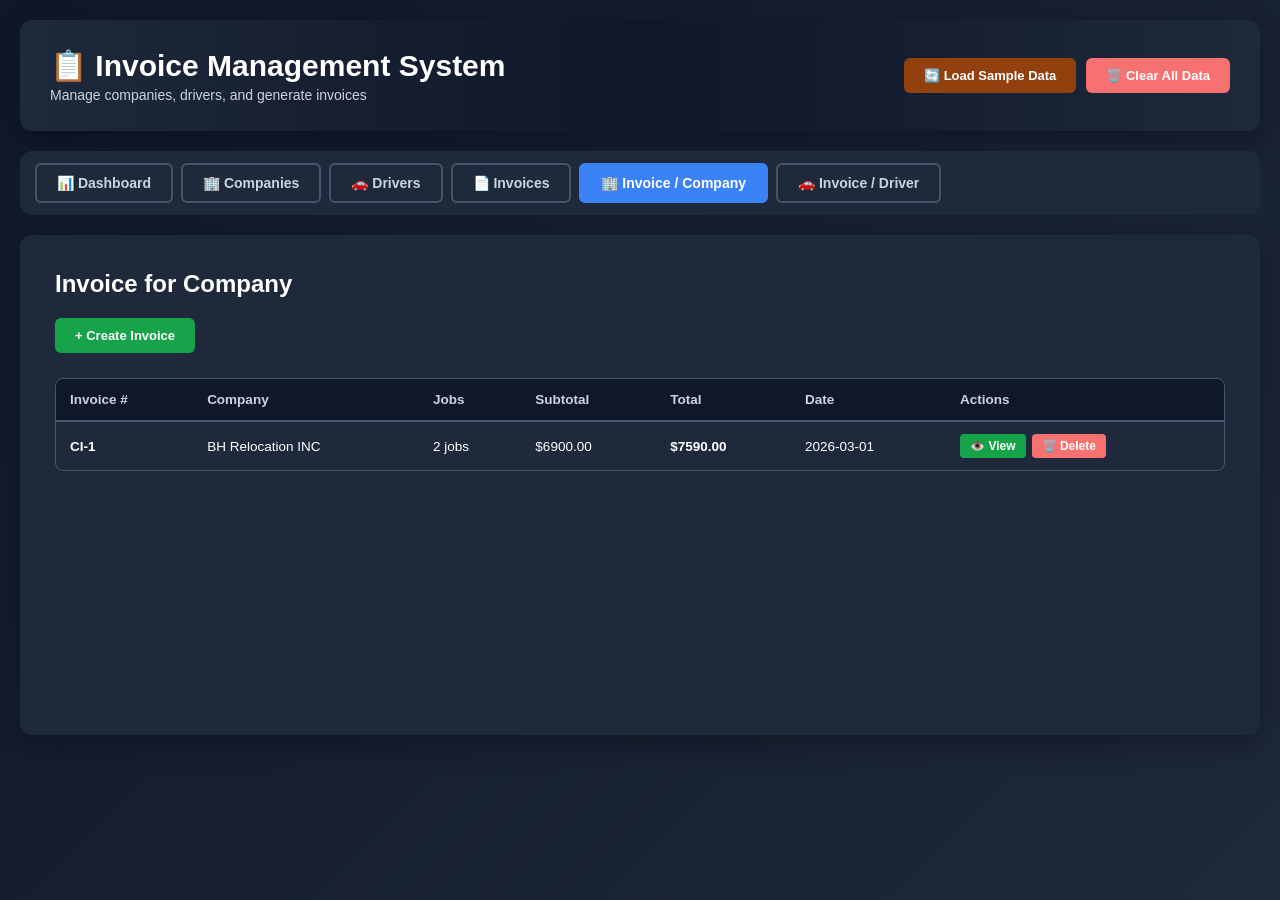
==== inv-company.html @ f8531cd7 "Split single-page app into separate HTML files per menu section - index.html: now redirects to dashb" ====
<!DOCTYPE html>
<html lang="en">
<head>
    <meta charset="UTF-8">
    <meta name="viewport" content="width=device-width, initial-scale=1.0">
    <title>Invoice / Company - Invoice Management System</title>
    <link rel="stylesheet" href="assets/css/style.css">
</head>
<body>
<div class="app-wrapper">

    <div class="header">
        <div>
            <h1>📋 Invoice Management System</h1>
            <p>Manage companies, drivers, and generate invoices</p>
        </div>
        <div class="header-actions">
            <button class="btn btn-amber" onclick="loadSampleData()">🔄 Load Sample Data</button>
            <button class="btn btn-danger" onclick="clearAllData()">🗑️ Clear All Data</button>
        </div>
    </div>

    <div class="nav-tabs">
        <a class="nav-tab" href="dashboard.html">📊 Dashboard</a>
        <a class="nav-tab" href="companies.html">🏢 Companies</a>
        <a class="nav-tab" href="drivers.html">🚗 Drivers</a>
        <a class="nav-tab" href="invoices.html">📄 Invoices</a>
        <a class="nav-tab active" href="inv-company.html">🏢 Invoice / Company</a>
        <a class="nav-tab" href="inv-driver.html">🚗 Invoice / Driver</a>
    </div>

    <div class="content">
        <h2 style="margin-bottom:20px;">Invoice for Company</h2>
        <div class="btn-row">
            <button class="btn btn-success" onclick="openCoInvModal()">+ Create Invoice</button>
        </div>
        <div class="table-wrap">
            <table>
                <thead><tr><th>Invoice #</th><th>Company</th><th>Jobs</th><th>Subtotal</th><th>Total</th><th>Date</th><th>Actions</th></tr></thead>
                <tbody id="coInvTbody"></tbody>
            </table>
        </div>
    </div>

</div>

<!-- Create Company Invoice Modal -->
<div id="coInvModal" class="modal">
    <div class="modal-box modal-xl">
        <div class="modal-hdr">
            <h2>Create Company Invoice</h2>
            <button class="close-btn" onclick="closeModal('coInvModal')">&times;</button>
        </div>
        <form id="coInvForm" onsubmit="saveCoInvoice(event)">
            <div class="form-grid">
                <div class="form-group">
                    <label>Company *</label>
                    <select id="coInvCompany" required>
                        <option value="">-- Select Company --</option>
                    </select>
                </div>
                <div class="form-group">
                    <label>Invoice Date *</label>
                    <input type="date" id="coInvDate" required>
                </div>
            </div>
            <div class="jobs-section">
                <h4>📦 Jobs</h4>
                <div class="line-items-scroll">
                    <div class="line-item-header-row-xl">
                        <span>Job #</span><span>Driver</span><span>Customer</span><span>From</span><span>To</span>
                        <span>CF</span><span>Rate</span><span>Total</span>
                        <span>Bal. Due</span><span>New Bal.</span><span>Remarks</span><span></span>
                    </div>
                    <div id="coJobsContainer"></div>
                </div>
                <button type="button" class="btn btn-primary" style="margin-top:10px;" onclick="addCoJobRow()">+ Add Job</button>
            </div>
            <div class="summary-box">
                <div class="summary-row"><span>Subtotal (CF × Rate):</span><span id="coSubtotal">$0.00</span></div>
                <div class="summary-row"><span>Carrier Fee (10%):</span><span id="coCarrierFee">$0.00</span></div>
                <div class="summary-row total"><span>TOTAL DUE:</span><span id="coTotal">$0.00</span></div>
            </div>
            <div class="modal-footer">
                <button type="button" class="btn btn-secondary" onclick="closeModal('coInvModal')">Cancel</button>
                <button type="submit" class="btn btn-success">✔ Save Invoice</button>
            </div>
        </form>
    </div>
</div>

<!-- View Invoice Modal -->
<div id="invoiceViewModal" class="modal">
    <div class="modal-box modal-xl">
        <div class="modal-hdr">
            <h2>Invoice Detail</h2>
            <button class="close-btn" onclick="closeModal('invoiceViewModal')">&times;</button>
        </div>
        <div id="invoiceViewContent"></div>
        <div class="modal-footer">
            <button class="btn btn-secondary" onclick="closeModal('invoiceViewModal')">Close</button>
            <button class="btn btn-primary" onclick="window.print()">🖨️ Print</button>
        </div>
    </div>
</div>

<div id="toast" class="toast"></div>

<script src="assets/js/data.js"></script>
<script src="assets/js/utils.js"></script>
<script>
let coJobRows = [];
function emptyCoJob() { return { jobNumber:'', driverId:'', customerName:'', from:'', to:'', cubicFeet:'', rate:'', balanceDue:'', newBalance:'', remarks:'' }; }

function renderPage() {
    const tb = document.getElementById('coInvTbody');
    if (!companyInvoices.length) {
        tb.innerHTML = '<tr><td colspan="7" class="empty">No company invoices yet. Click "+ Create Invoice" to start.</td></tr>';
        return;
    }
    tb.innerHTML = companyInvoices.map(inv => {
        const co = companies.find(c => c.id === inv.companyId);
        const n  = (inv.lineItems || []).length;
        return `
            <tr>
                <td><strong>CI-${inv.id}</strong></td>
                <td>${co?.name || '?'}</td>
                <td>${n} job${n !== 1 ? 's' : ''}</td>
                <td>$${(inv.subtotal || 0).toFixed(2)}</td>
                <td><strong>$${(inv.total || 0).toFixed(2)}</strong></td>
                <td>${inv.date}</td>
                <td><div class="action-btns">
                    <button class="btn-xs btn-xs-view"   onclick="viewCoInvoice(${inv.id})">👁️ View</button>
                    <button class="btn-xs btn-xs-delete" onclick="deleteCoInvoice(${inv.id})">🗑️ Delete</button>
                </div></td>
            </tr>`;
    }).join('');
}

function openCoInvModal() {
    document.getElementById('coInvForm').reset();
    document.getElementById('coInvDate').valueAsDate = new Date();
    document.getElementById('coInvCompany').innerHTML =
        '<option value="">-- Select Company --</option>' +
        companies.map(c => `<option value="${c.id}">${c.name}</option>`).join('');
    coJobRows = [emptyCoJob()];
    renderCoJobRows();
    document.getElementById('coInvModal').classList.add('active');
}

function addCoJobRow()       { coJobRows.push(emptyCoJob()); renderCoJobRows(); }
function removeCoJobRow(idx) { if (coJobRows.length === 1) return; coJobRows.splice(idx, 1); renderCoJobRows(); }

function setCoJob(idx, field, val) {
    const num = ['cubicFeet','rate','balanceDue','newBalance'];
    coJobRows[idx][field] = num.includes(field) ? (parseFloat(val) || 0) : val;
    if (field === 'cubicFeet' || field === 'rate') renderCoJobRows();
    else updateCoSummary();
}

function renderCoJobRows() {
    document.getElementById('coJobsContainer').innerHTML = coJobRows.map((r, i) => {
        const total = ((r.cubicFeet || 0) * (r.rate || 0)).toFixed(2);
        const driverSel = '<option value="">-- Driver --</option>' +
            drivers.map(d => `<option value="${d.id}" ${d.id == r.driverId ? 'selected' : ''}>${d.firstName} ${d.lastName}</option>`).join('');
        return `
        <div class="line-item-row-xl">
            <input type="text"   placeholder="Job #"    value="${esc(r.jobNumber)}"    onchange="setCoJob(${i},'jobNumber',this.value)">
            <select onchange="setCoJob(${i},'driverId',this.value)">${driverSel}</select>
            <input type="text"   placeholder="Customer" value="${esc(r.customerName)}" onchange="setCoJob(${i},'customerName',this.value)">
            <input type="text"   placeholder="From"     value="${esc(r.from)}"         onchange="setCoJob(${i},'from',this.value)">
            <input type="text"   placeholder="To"       value="${esc(r.to)}"           onchange="setCoJob(${i},'to',this.value)">
            <input type="number" placeholder="CF"       value="${r.cubicFeet || ''}"   onchange="setCoJob(${i},'cubicFeet',this.value)">
            <input type="number" placeholder="Rate"     value="${r.rate || ''}" step="0.01" onchange="setCoJob(${i},'rate',this.value)">
            <div class="cell-total">$${total}</div>
            <input type="number" placeholder="Bal Due"  value="${r.balanceDue || ''}"  step="0.01" onchange="setCoJob(${i},'balanceDue',this.value)">
            <input type="number" placeholder="New Bal"  value="${r.newBalance || ''}"  step="0.01" onchange="setCoJob(${i},'newBalance',this.value)">
            <input type="text"   placeholder="Remarks"  value="${esc(r.remarks)}"      onchange="setCoJob(${i},'remarks',this.value)">
            ${coJobRows.length > 1
                ? `<button type="button" class="btn-remove" onclick="removeCoJobRow(${i})">&#x2715;</button>`
                : '<div></div>'}
        </div>`;
    }).join('');
    updateCoSummary();
}

function updateCoSummary() {
    const sub = coJobRows.reduce((s, r) => s + (r.cubicFeet || 0) * (r.rate || 0), 0);
    const fee = sub * 0.1;
    document.getElementById('coSubtotal').textContent   = '$' + sub.toFixed(2);
    document.getElementById('coCarrierFee').textContent = '$' + fee.toFixed(2);
    document.getElementById('coTotal').textContent      = '$' + (sub + fee).toFixed(2);
}

function saveCoInvoice(e) {
    e.preventDefault();
    const cid = parseInt(document.getElementById('coInvCompany').value);
    if (!cid) { toast('Please select a company.', 'error'); return; }
    if (!coJobRows.some(r => r.customerName || r.jobNumber)) { toast('Add at least one job.', 'error'); return; }
    const sub = coJobRows.reduce((s, r) => s + (r.cubicFeet || 0) * (r.rate || 0), 0);
    const fee = sub * 0.1;
    companyInvoices.push({
        id: nextCoInvId++, companyId: cid,
        date:      document.getElementById('coInvDate').value,
        lineItems: JSON.parse(JSON.stringify(coJobRows)),
        subtotal: sub, carrierFee: fee, total: sub + fee
    });
    save(); renderPage();
    closeModal('coInvModal');
    toast('Company invoice saved!', 'success');
}

function deleteCoInvoice(id) {
    if (!confirm('Delete this invoice?')) return;
    companyInvoices = companyInvoices.filter(i => i.id !== id);
    save(); renderPage();
    toast('Invoice deleted.', 'success');
}

function viewCoInvoice(id) {
    const inv  = companyInvoices.find(i => i.id === id);
    if (!inv) return;
    const co   = companies.find(c => c.id === inv.companyId) || {};
    const jobs = inv.lineItems || [];
    let totalCF = 0, totalAmt = 0, totalBal = 0, totalNewBal = 0;
    jobs.forEach(j => {
        totalCF     += (j.cubicFeet || 0);
        totalAmt    += (j.cubicFeet || 0) * (j.rate || 0);
        totalBal    += (j.balanceDue || 0);
        totalNewBal += (j.newBalance || 0);
    });

    const rows = jobs.map(j => {
        const dr = drivers.find(d => d.id == j.driverId) || {};
        return `<tr>
            <td>${j.jobNumber || ''}</td>
            <td>${dr.firstName ? dr.firstName + ' ' + dr.lastName : '—'}</td>
            <td>${j.customerName || ''}</td><td>${j.from || ''}</td><td>${j.to || ''}</td>
            <td>${j.cubicFeet || 0}</td>
            <td>$${parseFloat(j.rate || 0).toFixed(2)}</td>
            <td><strong>$${((j.cubicFeet || 0) * (j.rate || 0)).toFixed(2)}</strong></td>
            <td>$${parseFloat(j.balanceDue || 0).toFixed(2)}</td>
            <td>$${parseFloat(j.newBalance || 0).toFixed(2)}</td>
            <td>${j.remarks || ''}</td>
        </tr>`;
    }).join('');

    document.getElementById('invoiceViewContent').innerHTML = `
        <div class="inv-view">
            <div class="inv-view-hdr">
                <h2>${co.name || 'Company'}</h2>
                <p>${co.address || ''}${co.city ? ', ' + co.city : ''}</p>
                <p>US DOT: ${co.dotNumber || '—'} &nbsp;&nbsp; MC/ICC: ${co.mcNumber || '—'} &nbsp;&nbsp; Tel: ${co.phone || '—'}</p>
            </div>
            <div class="inv-meta">
                <div><strong>Invoice #:</strong> CI-${inv.id}<br><strong>Date:</strong> ${inv.date}<br><strong>Type:</strong> Company Invoice</div>
                <div><strong>Total Jobs:</strong> ${jobs.length}<br><strong>Total CF:</strong> ${totalCF}<br><strong>Total Due:</strong> $${(inv.total || 0).toFixed(2)}</div>
            </div>
            <div style="overflow-x:auto;">
            <table class="inv-table">
                <thead><tr><th>Job #</th><th>Driver</th><th>Customer</th><th>From</th><th>To</th><th>CF</th><th>Rate</th><th>Total</th><th>Bal. Due</th><th>New Bal.</th><th>Remarks</th></tr></thead>
                <tbody>
                    ${rows}
                    <tr class="inv-total-row">
                        <td colspan="5"><strong>TOTALS</strong></td>
                        <td><strong>${totalCF}</strong></td><td></td>
                        <td><strong>$${totalAmt.toFixed(2)}</strong></td>
                        <td><strong>$${totalBal.toFixed(2)}</strong></td>
                        <td><strong>$${totalNewBal.toFixed(2)}</strong></td><td></td>
                    </tr>
                </tbody>
            </table>
            </div>
            <div class="inv-summary" style="margin-top:20px;">
                <div class="inv-summary-row"><span>Subtotal:</span><span>$${(inv.subtotal || 0).toFixed(2)}</span></div>
                <div class="inv-summary-row"><span>Carrier Fee (10%):</span><span>$${(inv.carrierFee || 0).toFixed(2)}</span></div>
                <div class="inv-summary-row"><span>TOTAL DUE:</span><span>$${(inv.total || 0).toFixed(2)}</span></div>
            </div>
            <div style="display:flex;gap:40px;margin-top:40px;">
                <div style="flex:1;border-top:2px solid #333;padding-top:6px;font-size:12px;color:#555;">Authorized Signature</div>
                <div style="flex:0.4;border-top:2px solid #333;padding-top:6px;font-size:12px;color:#555;">Date</div>
            </div>
        </div>`;
    document.getElementById('invoiceViewModal').classList.add('active');
}

document.addEventListener('DOMContentLoaded', () => {
    if (!load()) loadDefaults();
    renderPage();
});
</script>
</body>
</html>
---- assets/css/style.css ----
* { margin: 0; padding: 0; box-sizing: border-box; }

:root {
    --bg: #0f172a;
    --bg2: #1e293b;
    --bg3: #334155;
    --border: #475569;
    --text: #ffffff;
    --text2: #cbd5e1;
    --text3: #94a3b8;
    --blue: #3b82f6;
    --blue-dark: #1e40af;
    --green: #4ade80;
    --green-dark: #16a34a;
    --red: #f87171;
    --red-dark: #dc2626;
    --amber: #f59e0b;
    --amber-dark: #92400e;
    --purple: #a855f7;
    --purple-dark: #7e22ce;
}

body {
    font-family: 'Segoe UI', Tahoma, Geneva, Verdana, sans-serif;
    background: linear-gradient(135deg, var(--bg) 0%, var(--bg2) 100%);
    color: var(--text);
    min-height: 100vh;
    padding: 20px;
}

.app-wrapper { max-width: 1300px; margin: 0 auto; }

/* ── Header ── */
.header {
    background: linear-gradient(to right, var(--bg2), var(--bg), var(--bg2));
    padding: 28px 30px;
    border-radius: 12px;
    margin-bottom: 20px;
    box-shadow: 0 10px 30px rgba(0,0,0,.3);
    display: flex;
    justify-content: space-between;
    align-items: center;
    flex-wrap: wrap;
    gap: 15px;
}
.header h1 { font-size: 30px; color: var(--text); }
.header p  { color: var(--text2); font-size: 14px; margin-top: 4px; }
.header-actions { display: flex; gap: 10px; flex-wrap: wrap; }

/* ── Nav ── */
.nav-tabs {
    display: flex; gap: 8px; margin-bottom: 20px;
    flex-wrap: wrap; background: var(--bg2);
    padding: 12px 15px; border-radius: 12px;
}
.nav-tab {
    padding: 10px 20px; background: none;
    border: 2px solid var(--border); color: var(--text2);
    cursor: pointer; font-size: 14px; font-weight: bold;
    border-radius: 6px; transition: all .25s;
    text-decoration: none; display: inline-block;
}
.nav-tab:hover { color: var(--text); border-color: #64748b; }
.nav-tab.active { background: var(--blue); color: #fff; border-color: var(--blue); }

/* ── Content ── */
.content {
    background: var(--bg2); border-radius: 12px;
    padding: 35px; box-shadow: 0 10px 30px rgba(0,0,0,.3); min-height: 500px;
}
.tab-content { display: none; }
.tab-content.active { display: block; animation: fadeIn .3s ease; }
@keyframes fadeIn { from { opacity: 0; transform: translateY(4px); } to { opacity: 1; transform: none; } }

/* ── Stats ── */
.stats-grid {
    display: grid;
    grid-template-columns: repeat(auto-fit, minmax(180px, 1fr));
    gap: 18px; margin-bottom: 35px;
}
.stat-card {
    background: linear-gradient(135deg, var(--blue-dark), var(--blue));
    padding: 22px; border-radius: 10px; text-align: center;
    cursor: pointer; transition: transform .25s;
}
.stat-card:hover { transform: scale(1.04); }
.stat-card.green  { background: linear-gradient(135deg, var(--green-dark), var(--green)); }
.stat-card.purple { background: linear-gradient(135deg, var(--purple-dark), var(--purple)); }
.stat-card.amber  { background: linear-gradient(135deg, var(--amber-dark), var(--amber)); }
.stat-value { font-size: 30px; font-weight: bold; margin-bottom: 6px; }
.stat-label { font-size: 12px; opacity: .9; }

/* ── Buttons ── */
.btn-row { margin-bottom: 25px; display: flex; gap: 10px; flex-wrap: wrap; align-items: center; }
.btn {
    padding: 10px 20px; border: none; border-radius: 6px;
    cursor: pointer; font-weight: bold; font-size: 13px; transition: all .25s;
}
.btn-primary  { background: var(--blue);  color: #fff; }
.btn-primary:hover  { background: var(--blue-dark); }
.btn-success  { background: var(--green-dark); color: #fff; }
.btn-success:hover  { background: #15803d; }
.btn-danger   { background: var(--red);   color: #fff; }
.btn-danger:hover   { background: var(--red-dark); }
.btn-secondary{ background: #475569; color: #fff; }
.btn-secondary:hover{ background: #334155; }
.btn-amber    { background: var(--amber-dark); color: #fff; }
.btn-amber:hover    { background: #78350f; }

/* ── Tables ── */
.table-wrap { overflow-x: auto; border-radius: 8px; border: 1px solid var(--border); margin-bottom: 25px; }
table { width: 100%; border-collapse: collapse; font-size: 13.5px; }
th { background: var(--bg); padding: 13px 14px; text-align: left; font-weight: bold; color: var(--text2); border-bottom: 2px solid var(--border); white-space: nowrap; }
td { padding: 12px 14px; border-bottom: 1px solid var(--bg3); vertical-align: middle; }
tr:last-child td { border-bottom: none; }
tr:hover { background: var(--bg3); }
.action-btns { display: flex; gap: 6px; }

.btn-xs {
    padding: 5px 10px; border: none; border-radius: 4px;
    cursor: pointer; font-size: 12px; font-weight: 600; transition: all .2s;
}
.btn-xs-edit   { background: #1d4ed8; color: #fff; }
.btn-xs-edit:hover   { background: #1e40af; }
.btn-xs-view   { background: var(--green-dark); color: #fff; }
.btn-xs-view:hover   { background: #15803d; }
.btn-xs-delete { background: var(--red); color: #fff; }
.btn-xs-delete:hover { background: var(--red-dark); }

/* ── Forms ── */
.form-grid { display: grid; grid-template-columns: repeat(auto-fit, minmax(220px, 1fr)); gap: 18px; margin-bottom: 20px; }
.form-group { display: flex; flex-direction: column; }
.form-group label { margin-bottom: 6px; font-size: 12px; font-weight: 700; color: var(--text2); text-transform: uppercase; letter-spacing: .04em; }
.form-group input,
.form-group select,
.form-group textarea {
    padding: 11px 12px; background: var(--bg3);
    border: 1px solid var(--border); border-radius: 6px;
    color: var(--text); font-size: 14px; font-family: inherit; transition: border-color .2s;
}
.form-group input:focus,
.form-group select:focus { outline: none; border-color: var(--blue); box-shadow: 0 0 0 3px rgba(59,130,246,.15); }
.form-group select option { background: var(--bg3); }

/* ── Line Items ── */
.jobs-section { background: var(--bg); padding: 18px; border-radius: 8px; margin-bottom: 20px; }
.jobs-section h4 { color: var(--text2); font-size: 14px; margin-bottom: 12px; }
.line-items-scroll { overflow-x: auto; }
.line-item-header-row {
    display: grid;
    grid-template-columns: 0.7fr 1.2fr 1.2fr 1.2fr 0.65fr 0.65fr 0.8fr 0.85fr 0.85fr 1.3fr 50px;
    gap: 7px; margin-bottom: 6px; padding: 0 2px;
    min-width: 950px;
}
.line-item-header-row span { font-size: 10px; color: var(--text3); font-weight: 700; text-transform: uppercase; letter-spacing: .05em; }
.line-item-row {
    display: grid;
    grid-template-columns: 0.7fr 1.2fr 1.2fr 1.2fr 0.65fr 0.65fr 0.8fr 0.85fr 0.85fr 1.3fr 50px;
    gap: 7px; margin-bottom: 7px; align-items: center; min-width: 950px;
}
.line-item-row input {
    padding: 9px 8px; background: var(--bg3);
    border: 1px solid var(--border); border-radius: 4px;
    color: var(--text); font-size: 12px; width: 100%;
}
.line-item-row input:focus { outline: none; border-color: var(--blue); }
.cell-total {
    padding: 9px 8px; background: var(--blue-dark); border-radius: 4px;
    text-align: right; font-weight: bold; font-size: 12px; white-space: nowrap;
}
.btn-remove {
    padding: 7px; background: var(--red); color: #fff;
    border: none; border-radius: 4px; cursor: pointer; font-size: 13px; line-height: 1;
}
.btn-remove:hover { background: var(--red-dark); }

/* ── Summary ── */
.summary-box { background: linear-gradient(135deg, var(--blue-dark), var(--blue)); padding: 22px; border-radius: 8px; margin-bottom: 20px; }
.summary-row { display: flex; justify-content: space-between; padding: 9px 0; border-bottom: 1px solid rgba(255,255,255,.1); font-size: 14px; }
.summary-row.total { border-bottom: 2px solid rgba(255,255,255,.2); padding: 13px 0; margin-top: 8px; font-size: 17px; font-weight: bold; }

/* ── Modal ── */
.modal {
    display: none; position: fixed; inset: 0;
    background: rgba(0,0,0,.75); z-index: 1000;
    align-items: center; justify-content: center; padding: 20px;
}
.modal.active { display: flex; }
.modal-box {
    background: var(--bg2); padding: 30px; border-radius: 12px;
    width: 100%; max-height: 88vh; overflow-y: auto;
    border: 1px solid var(--border); box-shadow: 0 25px 60px rgba(0,0,0,.5);
}
.modal-sm  { max-width: 580px; }
.modal-lg  { max-width: 1000px; }
.modal-xl  { max-width: 1200px; }
.modal-hdr { display: flex; justify-content: space-between; align-items: center; margin-bottom: 22px; padding-bottom: 14px; border-bottom: 1px solid var(--border); }
.modal-hdr h2 { font-size: 20px; }
.close-btn { background: none; border: none; color: var(--text2); font-size: 26px; cursor: pointer; line-height: 1; }
.close-btn:hover { color: var(--text); }
.modal-footer { display: flex; gap: 10px; justify-content: flex-end; margin-top: 20px; padding-top: 16px; border-top: 1px solid var(--border); }

/* ── Manifest ── */
.manifest-controls { display: grid; grid-template-columns: 1fr 1fr auto; gap: 15px; margin-bottom: 25px; align-items: flex-end; }

/* ── Activity ── */
.activity-item {
    background: var(--bg3); padding: 14px; border-radius: 6px;
    margin-bottom: 9px; border-left: 4px solid var(--blue);
}
.activity-item:hover { background: #3d5068; }
.activity-title { font-weight: bold; color: var(--text); margin-bottom: 4px; font-size: 14px; }
.activity-details { font-size: 12px; color: var(--text2); }

/* ── Empty state ── */
.empty { text-align: center; padding: 50px 20px; color: var(--text3); }
.empty-icon { font-size: 44px; margin-bottom: 12px; }

/* ── Messages ── */
.toast {
    position: fixed; bottom: 24px; right: 24px; z-index: 9999;
    padding: 14px 20px; border-radius: 8px; font-size: 14px; font-weight: 600;
    box-shadow: 0 8px 24px rgba(0,0,0,.4); display: none;
    animation: slideUp .3s ease;
}
@keyframes slideUp { from { opacity: 0; transform: translateY(10px); } to { opacity: 1; transform: none; } }
.toast.show { display: block; }
.toast.success { background: var(--green-dark); color: #fff; }
.toast.error   { background: var(--red-dark); color: #fff; }

/* ── Invoice View Print ── */
.inv-view { background: #fff; color: #111; padding: 28px; border-radius: 6px; font-family: Arial, sans-serif; }
.inv-view-hdr { text-align: center; border-bottom: 3px solid #111; padding-bottom: 14px; margin-bottom: 16px; }
.inv-view-hdr h2 { font-size: 24px; text-transform: uppercase; letter-spacing: .04em; }
.inv-view-hdr p  { font-size: 12px; color: #444; margin-top: 3px; }
.inv-meta { display: grid; grid-template-columns: 1fr 1fr; gap: 20px; font-size: 13px; margin-bottom: 18px; }
.inv-meta div { line-height: 1.8; }
.inv-table { width: 100%; border-collapse: collapse; font-size: 11.5px; margin-bottom: 18px; }
.inv-table th { background: #1e293b; color: #fff; padding: 8px 7px; text-align: left; border: 1px solid #555; white-space: nowrap; }
.inv-table td { border: 1px solid #bbb; padding: 7px 7px; vertical-align: top; }
.inv-table tbody tr:nth-child(even) { background: #f5f8ff; }
.inv-total-row td { background: #e8edf5; font-weight: bold; border-top: 2px solid #333; }
.inv-summary { margin-left: auto; width: 320px; border: 1px solid #ccc; font-size: 13px; }
.inv-summary-row { display: flex; justify-content: space-between; padding: 8px 12px; border-bottom: 1px solid #ddd; }
.inv-summary-row:last-child { background: #1e293b; color: #fff; font-size: 15px; font-weight: bold; border-bottom: none; }

/* ── XL Line Items (12 cols: +Driver or +Company) ── */
.line-item-header-row-xl {
    display: grid;
    grid-template-columns: 0.65fr 1.3fr 1.1fr 1.1fr 1.1fr 0.6fr 0.6fr 0.75fr 0.8fr 0.8fr 1.2fr 50px;
    gap: 7px; margin-bottom: 6px; padding: 0 2px; min-width: 1150px;
}
.line-item-row-xl {
    display: grid;
    grid-template-columns: 0.65fr 1.3fr 1.1fr 1.1fr 1.1fr 0.6fr 0.6fr 0.75fr 0.8fr 0.8fr 1.2fr 50px;
    gap: 7px; margin-bottom: 7px; align-items: center; min-width: 1150px;
}
.line-item-row-xl input,
.line-item-row-xl select {
    padding: 9px 8px; background: var(--bg3);
    border: 1px solid var(--border); border-radius: 4px;
    color: var(--text); font-size: 12px; width: 100%; font-family: inherit;
}
.line-item-row-xl input:focus,
.line-item-row-xl select:focus { outline: none; border-color: var(--blue); }
.line-item-row-xl select option { background: var(--bg3); }

/* ── Responsive ── */
@media (max-width: 768px) {
    body { padding: 12px; }
    .header { padding: 20px; }
    .header h1 { font-size: 22px; }
    .content { padding: 18px; }
    .stats-grid { grid-template-columns: 1fr 1fr; }
    .manifest-controls { grid-template-columns: 1fr; }
    .modal-box { padding: 20px; }
}

/* ── Print ── */
@media print {
    body, .app-wrapper { background: #fff !important; color: #111 !important; padding: 0 !important; }
    .header, .nav-tabs, .content, .toast, #modalOverlay { display: none !important; }
    .modal { position: static !important; background: none !important; display: block !important; padding: 0 !important; }
    .modal-box { box-shadow: none !important; border: none !important; padding: 0 !important; max-height: none !important; overflow: visible !important; }
    .modal-hdr .close-btn, .modal-footer { display: none !important; }
    .inv-view { padding: 0 !important; }
    @page { margin: 1.5cm; }
}
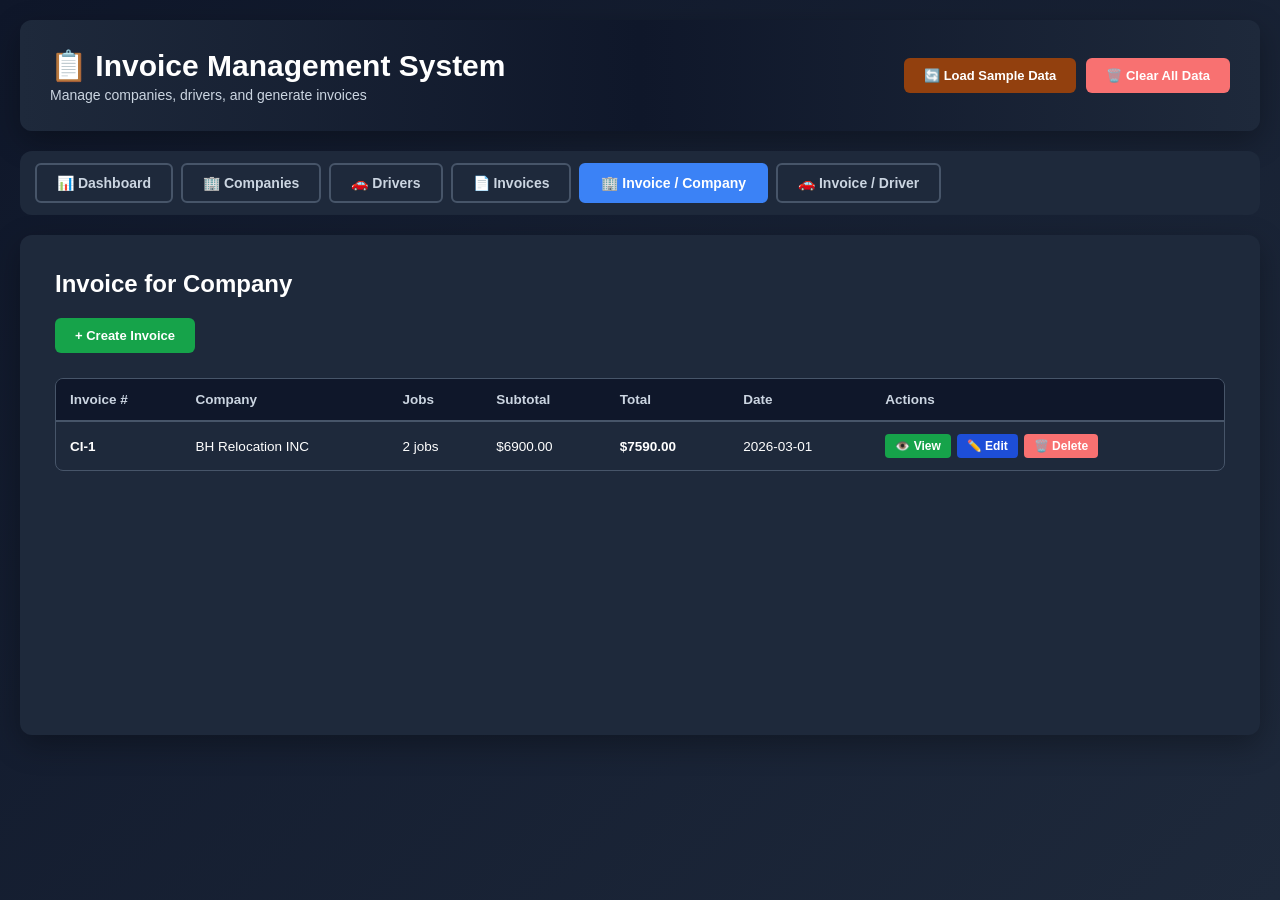
==== commit 55a3caf9: "Fix CSS for job row fields and add Edit functionality to Invoice/Company and Invoice/Driver pages CS" ====
--- a/inv-company.html
+++ b/inv-company.html
@@ -44,11 +44,11 @@
 
 </div>
 
-<!-- Create Company Invoice Modal -->
+<!-- Create / Edit Company Invoice Modal -->
 <div id="coInvModal" class="modal">
     <div class="modal-box modal-xl">
         <div class="modal-hdr">
-            <h2>Create Company Invoice</h2>
+            <h2 id="coInvModalTitle">Create Company Invoice</h2>
             <button class="close-btn" onclick="closeModal('coInvModal')">&times;</button>
         </div>
         <form id="coInvForm" onsubmit="saveCoInvoice(event)">
@@ -64,26 +64,38 @@
                     <input type="date" id="coInvDate" required>
                 </div>
             </div>
+
             <div class="jobs-section">
                 <h4>📦 Jobs</h4>
                 <div class="line-items-scroll">
                     <div class="line-item-header-row-xl">
-                        <span>Job #</span><span>Driver</span><span>Customer</span><span>From</span><span>To</span>
-                        <span>CF</span><span>Rate</span><span>Total</span>
-                        <span>Bal. Due</span><span>New Bal.</span><span>Remarks</span><span></span>
+                        <span>Job #</span>
+                        <span>Driver</span>
+                        <span>Customer</span>
+                        <span>From</span>
+                        <span>To</span>
+                        <span>CF</span>
+                        <span>Rate</span>
+                        <span>Total</span>
+                        <span>Bal. Due</span>
+                        <span>New Bal.</span>
+                        <span>Remarks</span>
+                        <span></span>
                     </div>
                     <div id="coJobsContainer"></div>
                 </div>
                 <button type="button" class="btn btn-primary" style="margin-top:10px;" onclick="addCoJobRow()">+ Add Job</button>
             </div>
+
             <div class="summary-box">
                 <div class="summary-row"><span>Subtotal (CF × Rate):</span><span id="coSubtotal">$0.00</span></div>
                 <div class="summary-row"><span>Carrier Fee (10%):</span><span id="coCarrierFee">$0.00</span></div>
                 <div class="summary-row total"><span>TOTAL DUE:</span><span id="coTotal">$0.00</span></div>
             </div>
+
             <div class="modal-footer">
                 <button type="button" class="btn btn-secondary" onclick="closeModal('coInvModal')">Cancel</button>
-                <button type="submit" class="btn btn-success">✔ Save Invoice</button>
+                <button type="submit" class="btn btn-success" id="coInvSubmitBtn">✔ Save Invoice</button>
             </div>
         </form>
     </div>
@@ -109,8 +121,14 @@
 <script src="assets/js/data.js"></script>
 <script src="assets/js/utils.js"></script>
 <script>
-let coJobRows = [];
-function emptyCoJob() { return { jobNumber:'', driverId:'', customerName:'', from:'', to:'', cubicFeet:'', rate:'', balanceDue:'', newBalance:'', remarks:'' }; }
+let coJobRows      = [];
+let editingCoInvId = null;
+
+function emptyCoJob() {
+    return { jobNumber:'', driverId:'', customerName:'', from:'', to:'', cubicFeet:'', rate:'', balanceDue:'', newBalance:'', remarks:'' };
+}
+
+// ── Table render ─────────────────────────────
 
 function renderPage() {
     const tb = document.getElementById('coInvTbody');
@@ -131,22 +149,49 @@
                 <td>${inv.date}</td>
                 <td><div class="action-btns">
                     <button class="btn-xs btn-xs-view"   onclick="viewCoInvoice(${inv.id})">👁️ View</button>
+                    <button class="btn-xs btn-xs-edit"   onclick="editCoInvoice(${inv.id})">✏️ Edit</button>
                     <button class="btn-xs btn-xs-delete" onclick="deleteCoInvoice(${inv.id})">🗑️ Delete</button>
                 </div></td>
             </tr>`;
     }).join('');
 }
 
+// ── Open modal (create) ──────────────────────
+
 function openCoInvModal() {
+    editingCoInvId = null;
+    document.getElementById('coInvModalTitle').textContent  = 'Create Company Invoice';
+    document.getElementById('coInvSubmitBtn').textContent   = '✔ Save Invoice';
     document.getElementById('coInvForm').reset();
     document.getElementById('coInvDate').valueAsDate = new Date();
-    document.getElementById('coInvCompany').innerHTML =
-        '<option value="">-- Select Company --</option>' +
-        companies.map(c => `<option value="${c.id}">${c.name}</option>`).join('');
+    populateCoCompanySelect(null);
     coJobRows = [emptyCoJob()];
     renderCoJobRows();
     document.getElementById('coInvModal').classList.add('active');
 }
+
+// ── Open modal (edit) ────────────────────────
+
+function editCoInvoice(id) {
+    const inv = companyInvoices.find(i => i.id === id);
+    if (!inv) return;
+    editingCoInvId = id;
+    document.getElementById('coInvModalTitle').textContent = 'Edit Company Invoice';
+    document.getElementById('coInvSubmitBtn').textContent  = '✔ Update Invoice';
+    document.getElementById('coInvDate').value = inv.date;
+    populateCoCompanySelect(inv.companyId);
+    coJobRows = JSON.parse(JSON.stringify(inv.lineItems || [emptyCoJob()]));
+    renderCoJobRows();
+    document.getElementById('coInvModal').classList.add('active');
+}
+
+function populateCoCompanySelect(selectedId) {
+    document.getElementById('coInvCompany').innerHTML =
+        '<option value="">-- Select Company --</option>' +
+        companies.map(c => `<option value="${c.id}" ${c.id === selectedId ? 'selected' : ''}>${c.name}</option>`).join('');
+}
+
+// ── Job rows ─────────────────────────────────
 
 function addCoJobRow()       { coJobRows.push(emptyCoJob()); renderCoJobRows(); }
 function removeCoJobRow(idx) { if (coJobRows.length === 1) return; coJobRows.splice(idx, 1); renderCoJobRows(); }
@@ -165,17 +210,17 @@
             drivers.map(d => `<option value="${d.id}" ${d.id == r.driverId ? 'selected' : ''}>${d.firstName} ${d.lastName}</option>`).join('');
         return `
         <div class="line-item-row-xl">
-            <input type="text"   placeholder="Job #"    value="${esc(r.jobNumber)}"    onchange="setCoJob(${i},'jobNumber',this.value)">
+            <input  type="text"   placeholder="Job #"    value="${esc(r.jobNumber)}"    onchange="setCoJob(${i},'jobNumber',this.value)">
             <select onchange="setCoJob(${i},'driverId',this.value)">${driverSel}</select>
-            <input type="text"   placeholder="Customer" value="${esc(r.customerName)}" onchange="setCoJob(${i},'customerName',this.value)">
-            <input type="text"   placeholder="From"     value="${esc(r.from)}"         onchange="setCoJob(${i},'from',this.value)">
-            <input type="text"   placeholder="To"       value="${esc(r.to)}"           onchange="setCoJob(${i},'to',this.value)">
-            <input type="number" placeholder="CF"       value="${r.cubicFeet || ''}"   onchange="setCoJob(${i},'cubicFeet',this.value)">
-            <input type="number" placeholder="Rate"     value="${r.rate || ''}" step="0.01" onchange="setCoJob(${i},'rate',this.value)">
+            <input  type="text"   placeholder="Customer" value="${esc(r.customerName)}" onchange="setCoJob(${i},'customerName',this.value)">
+            <input  type="text"   placeholder="From"     value="${esc(r.from)}"         onchange="setCoJob(${i},'from',this.value)">
+            <input  type="text"   placeholder="To"       value="${esc(r.to)}"           onchange="setCoJob(${i},'to',this.value)">
+            <input  type="number" placeholder="CF"       value="${r.cubicFeet || ''}"   onchange="setCoJob(${i},'cubicFeet',this.value)" min="0">
+            <input  type="number" placeholder="Rate"     value="${r.rate || ''}"        onchange="setCoJob(${i},'rate',this.value)" step="0.01" min="0">
             <div class="cell-total">$${total}</div>
-            <input type="number" placeholder="Bal Due"  value="${r.balanceDue || ''}"  step="0.01" onchange="setCoJob(${i},'balanceDue',this.value)">
-            <input type="number" placeholder="New Bal"  value="${r.newBalance || ''}"  step="0.01" onchange="setCoJob(${i},'newBalance',this.value)">
-            <input type="text"   placeholder="Remarks"  value="${esc(r.remarks)}"      onchange="setCoJob(${i},'remarks',this.value)">
+            <input  type="number" placeholder="Bal Due"  value="${r.balanceDue || ''}"  onchange="setCoJob(${i},'balanceDue',this.value)" step="0.01" min="0">
+            <input  type="number" placeholder="New Bal"  value="${r.newBalance || ''}"  onchange="setCoJob(${i},'newBalance',this.value)" step="0.01" min="0">
+            <input  type="text"   placeholder="Remarks"  value="${esc(r.remarks)}"      onchange="setCoJob(${i},'remarks',this.value)">
             ${coJobRows.length > 1
                 ? `<button type="button" class="btn-remove" onclick="removeCoJobRow(${i})">&#x2715;</button>`
                 : '<div></div>'}
@@ -192,23 +237,39 @@
     document.getElementById('coTotal').textContent      = '$' + (sub + fee).toFixed(2);
 }
 
+// ── Save (create or update) ──────────────────
+
 function saveCoInvoice(e) {
     e.preventDefault();
     const cid = parseInt(document.getElementById('coInvCompany').value);
     if (!cid) { toast('Please select a company.', 'error'); return; }
     if (!coJobRows.some(r => r.customerName || r.jobNumber)) { toast('Add at least one job.', 'error'); return; }
-    const sub = coJobRows.reduce((s, r) => s + (r.cubicFeet || 0) * (r.rate || 0), 0);
-    const fee = sub * 0.1;
-    companyInvoices.push({
-        id: nextCoInvId++, companyId: cid,
-        date:      document.getElementById('coInvDate').value,
-        lineItems: JSON.parse(JSON.stringify(coJobRows)),
-        subtotal: sub, carrierFee: fee, total: sub + fee
-    });
+
+    const sub  = coJobRows.reduce((s, r) => s + (r.cubicFeet || 0) * (r.rate || 0), 0);
+    const fee  = sub * 0.1;
+    const date = document.getElementById('coInvDate').value;
+    const items = JSON.parse(JSON.stringify(coJobRows));
+
+    if (editingCoInvId) {
+        const inv = companyInvoices.find(i => i.id === editingCoInvId);
+        inv.companyId = cid;
+        inv.date      = date;
+        inv.lineItems = items;
+        inv.subtotal  = sub;
+        inv.carrierFee = fee;
+        inv.total     = sub + fee;
+        toast('Company invoice updated!', 'success');
+    } else {
+        companyInvoices.push({ id: nextCoInvId++, companyId: cid, date, lineItems: items, subtotal: sub, carrierFee: fee, total: sub + fee });
+        toast('Company invoice saved!', 'success');
+    }
+
+    editingCoInvId = null;
     save(); renderPage();
     closeModal('coInvModal');
-    toast('Company invoice saved!', 'success');
-}
+}
+
+// ── Delete ───────────────────────────────────
 
 function deleteCoInvoice(id) {
     if (!confirm('Delete this invoice?')) return;
@@ -216,6 +277,8 @@
     save(); renderPage();
     toast('Invoice deleted.', 'success');
 }
+
+// ── View / Print ─────────────────────────────
 
 function viewCoInvoice(id) {
     const inv  = companyInvoices.find(i => i.id === id);
@@ -235,7 +298,9 @@
         return `<tr>
             <td>${j.jobNumber || ''}</td>
             <td>${dr.firstName ? dr.firstName + ' ' + dr.lastName : '—'}</td>
-            <td>${j.customerName || ''}</td><td>${j.from || ''}</td><td>${j.to || ''}</td>
+            <td>${j.customerName || ''}</td>
+            <td>${j.from || ''}</td>
+            <td>${j.to || ''}</td>
             <td>${j.cubicFeet || 0}</td>
             <td>$${parseFloat(j.rate || 0).toFixed(2)}</td>
             <td><strong>$${((j.cubicFeet || 0) * (j.rate || 0)).toFixed(2)}</strong></td>
--- a/assets/css/style.css
+++ b/assets/css/style.css
@@ -250,6 +250,7 @@
     grid-template-columns: 0.65fr 1.3fr 1.1fr 1.1fr 1.1fr 0.6fr 0.6fr 0.75fr 0.8fr 0.8fr 1.2fr 50px;
     gap: 7px; margin-bottom: 6px; padding: 0 2px; min-width: 1150px;
 }
+.line-item-header-row-xl span { font-size: 10px; color: var(--text3); font-weight: 700; text-transform: uppercase; letter-spacing: .05em; }
 .line-item-row-xl {
     display: grid;
     grid-template-columns: 0.65fr 1.3fr 1.1fr 1.1fr 1.1fr 0.6fr 0.6fr 0.75fr 0.8fr 0.8fr 1.2fr 50px;
@@ -259,11 +260,19 @@
 .line-item-row-xl select {
     padding: 9px 8px; background: var(--bg3);
     border: 1px solid var(--border); border-radius: 4px;
-    color: var(--text); font-size: 12px; width: 100%; font-family: inherit;
+    color: var(--text); font-size: 12px; width: 100%;
+    font-family: inherit; min-width: 0; box-sizing: border-box;
+    -webkit-appearance: none; -moz-appearance: none; appearance: none;
+}
+.line-item-row-xl select {
+    background-image: url("data:image/svg+xml,%3Csvg xmlns='http://www.w3.org/2000/svg' width='10' height='6'%3E%3Cpath d='M0 0l5 6 5-6z' fill='%2394a3b8'/%3E%3C/svg%3E");
+    background-repeat: no-repeat; background-position: right 8px center; padding-right: 26px;
+    cursor: pointer;
 }
 .line-item-row-xl input:focus,
-.line-item-row-xl select:focus { outline: none; border-color: var(--blue); }
-.line-item-row-xl select option { background: var(--bg3); }
+.line-item-row-xl select:focus { outline: none; border-color: var(--blue); box-shadow: 0 0 0 2px rgba(59,130,246,.2); }
+.line-item-row-xl select option { background: var(--bg3); color: var(--text); }
+.line-item-row-xl .cell-total { min-width: 0; }
 
 /* ── Responsive ── */
 @media (max-width: 768px) {
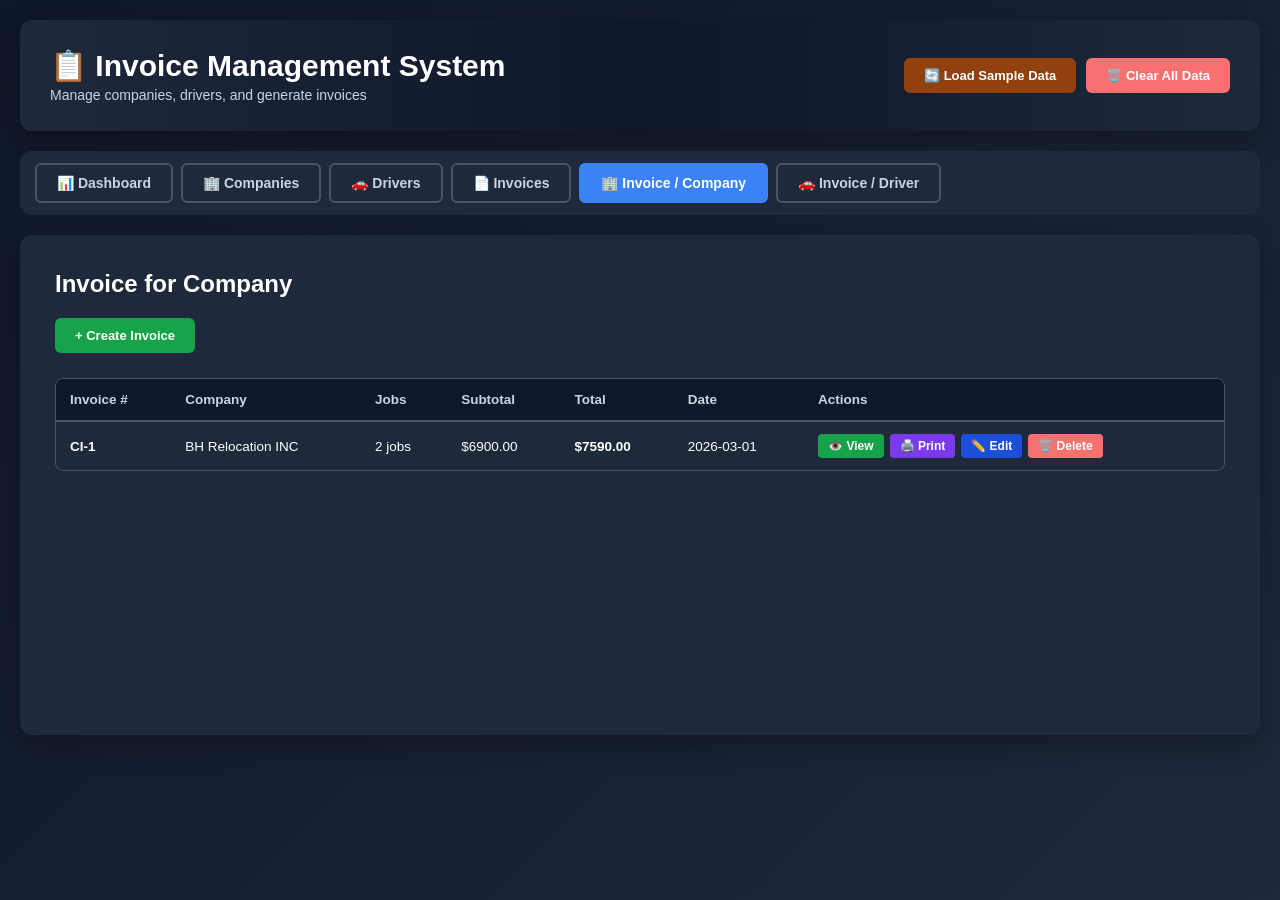
==== commit 8d34060d: "Fix print to show only formatted invoice, add Print button to Actions column Print fix (style.css + " ====
--- a/inv-company.html
+++ b/inv-company.html
@@ -111,10 +111,13 @@
         <div id="invoiceViewContent"></div>
         <div class="modal-footer">
             <button class="btn btn-secondary" onclick="closeModal('invoiceViewModal')">Close</button>
-            <button class="btn btn-primary" onclick="window.print()">🖨️ Print</button>
+            <button class="btn btn-primary" onclick="triggerPrint(document.getElementById('invoiceViewContent').innerHTML)">🖨️ Print</button>
         </div>
     </div>
 </div>
+
+<!-- Dedicated print area (invisible on screen) -->
+<div id="printArea"></div>
 
 <div id="toast" class="toast"></div>
 
@@ -149,6 +152,7 @@
                 <td>${inv.date}</td>
                 <td><div class="action-btns">
                     <button class="btn-xs btn-xs-view"   onclick="viewCoInvoice(${inv.id})">👁️ View</button>
+                    <button class="btn-xs btn-xs-print"  onclick="printCoInvoice(${inv.id})">🖨️ Print</button>
                     <button class="btn-xs btn-xs-edit"   onclick="editCoInvoice(${inv.id})">✏️ Edit</button>
                     <button class="btn-xs btn-xs-delete" onclick="deleteCoInvoice(${inv.id})">🗑️ Delete</button>
                 </div></td>
@@ -245,19 +249,15 @@
     if (!cid) { toast('Please select a company.', 'error'); return; }
     if (!coJobRows.some(r => r.customerName || r.jobNumber)) { toast('Add at least one job.', 'error'); return; }
 
-    const sub  = coJobRows.reduce((s, r) => s + (r.cubicFeet || 0) * (r.rate || 0), 0);
-    const fee  = sub * 0.1;
-    const date = document.getElementById('coInvDate').value;
+    const sub   = coJobRows.reduce((s, r) => s + (r.cubicFeet || 0) * (r.rate || 0), 0);
+    const fee   = sub * 0.1;
+    const date  = document.getElementById('coInvDate').value;
     const items = JSON.parse(JSON.stringify(coJobRows));
 
     if (editingCoInvId) {
         const inv = companyInvoices.find(i => i.id === editingCoInvId);
-        inv.companyId = cid;
-        inv.date      = date;
-        inv.lineItems = items;
-        inv.subtotal  = sub;
-        inv.carrierFee = fee;
-        inv.total     = sub + fee;
+        inv.companyId = cid; inv.date = date; inv.lineItems = items;
+        inv.subtotal = sub; inv.carrierFee = fee; inv.total = sub + fee;
         toast('Company invoice updated!', 'success');
     } else {
         companyInvoices.push({ id: nextCoInvId++, companyId: cid, date, lineItems: items, subtotal: sub, carrierFee: fee, total: sub + fee });
@@ -278,11 +278,11 @@
     toast('Invoice deleted.', 'success');
 }
 
-// ── View / Print ─────────────────────────────
-
-function viewCoInvoice(id) {
+// ── Build invoice HTML (shared by view + print) ──
+
+function buildCoInvoiceHtml(id) {
     const inv  = companyInvoices.find(i => i.id === id);
-    if (!inv) return;
+    if (!inv) return '';
     const co   = companies.find(c => c.id === inv.companyId) || {};
     const jobs = inv.lineItems || [];
     let totalCF = 0, totalAmt = 0, totalBal = 0, totalNewBal = 0;
@@ -310,7 +310,7 @@
         </tr>`;
     }).join('');
 
-    document.getElementById('invoiceViewContent').innerHTML = `
+    return `
         <div class="inv-view">
             <div class="inv-view-hdr">
                 <h2>${co.name || 'Company'}</h2>
@@ -346,7 +346,19 @@
                 <div style="flex:0.4;border-top:2px solid #333;padding-top:6px;font-size:12px;color:#555;">Date</div>
             </div>
         </div>`;
+}
+
+// ── View (opens modal) ────────────────────────
+
+function viewCoInvoice(id) {
+    document.getElementById('invoiceViewContent').innerHTML = buildCoInvoiceHtml(id);
     document.getElementById('invoiceViewModal').classList.add('active');
+}
+
+// ── Print directly (no modal needed) ─────────
+
+function printCoInvoice(id) {
+    triggerPrint(buildCoInvoiceHtml(id));
 }
 
 document.addEventListener('DOMContentLoaded', () => {
--- a/assets/css/style.css
+++ b/assets/css/style.css
@@ -285,13 +285,28 @@
     .modal-box { padding: 20px; }
 }
 
+/* ── Print area (hidden on screen, shown only when printing) ── */
+#printArea { display: none; }
+
+.btn-xs-print { background: #7c3aed; color: #fff; }
+.btn-xs-print:hover { background: #6d28d9; }
+
 /* ── Print ── */
 @media print {
-    body, .app-wrapper { background: #fff !important; color: #111 !important; padding: 0 !important; }
-    .header, .nav-tabs, .content, .toast, #modalOverlay { display: none !important; }
-    .modal { position: static !important; background: none !important; display: block !important; padding: 0 !important; }
-    .modal-box { box-shadow: none !important; border: none !important; padding: 0 !important; max-height: none !important; overflow: visible !important; }
-    .modal-hdr .close-btn, .modal-footer { display: none !important; }
+    /* Hide everything */
+    body > *,
+    .app-wrapper,
+    .header, .nav-tabs, .content, .toast,
+    .modal { display: none !important; }
+
+    /* Show only the dedicated print area */
+    #printArea {
+        display: block !important;
+        background: #fff !important;
+        color: #111 !important;
+        padding: 0 !important;
+        margin: 0 !important;
+    }
     .inv-view { padding: 0 !important; }
     @page { margin: 1.5cm; }
 }
